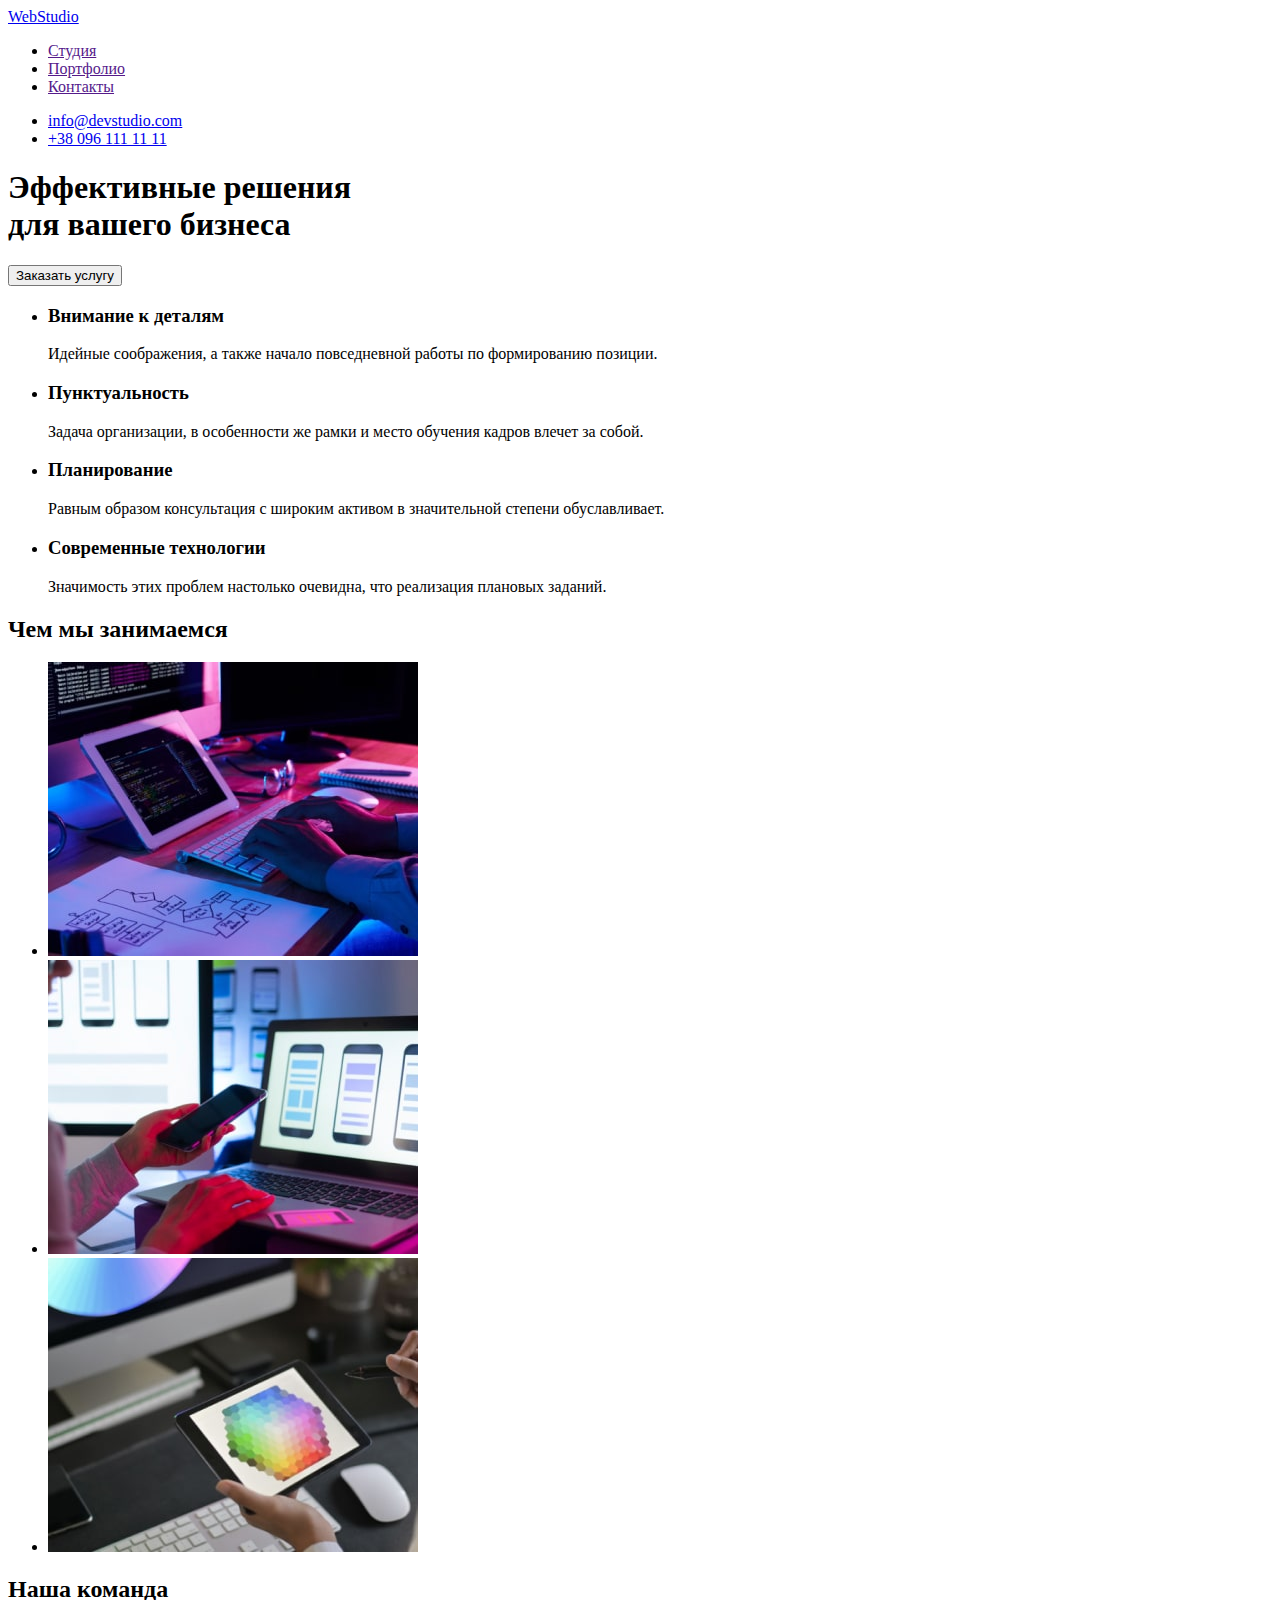
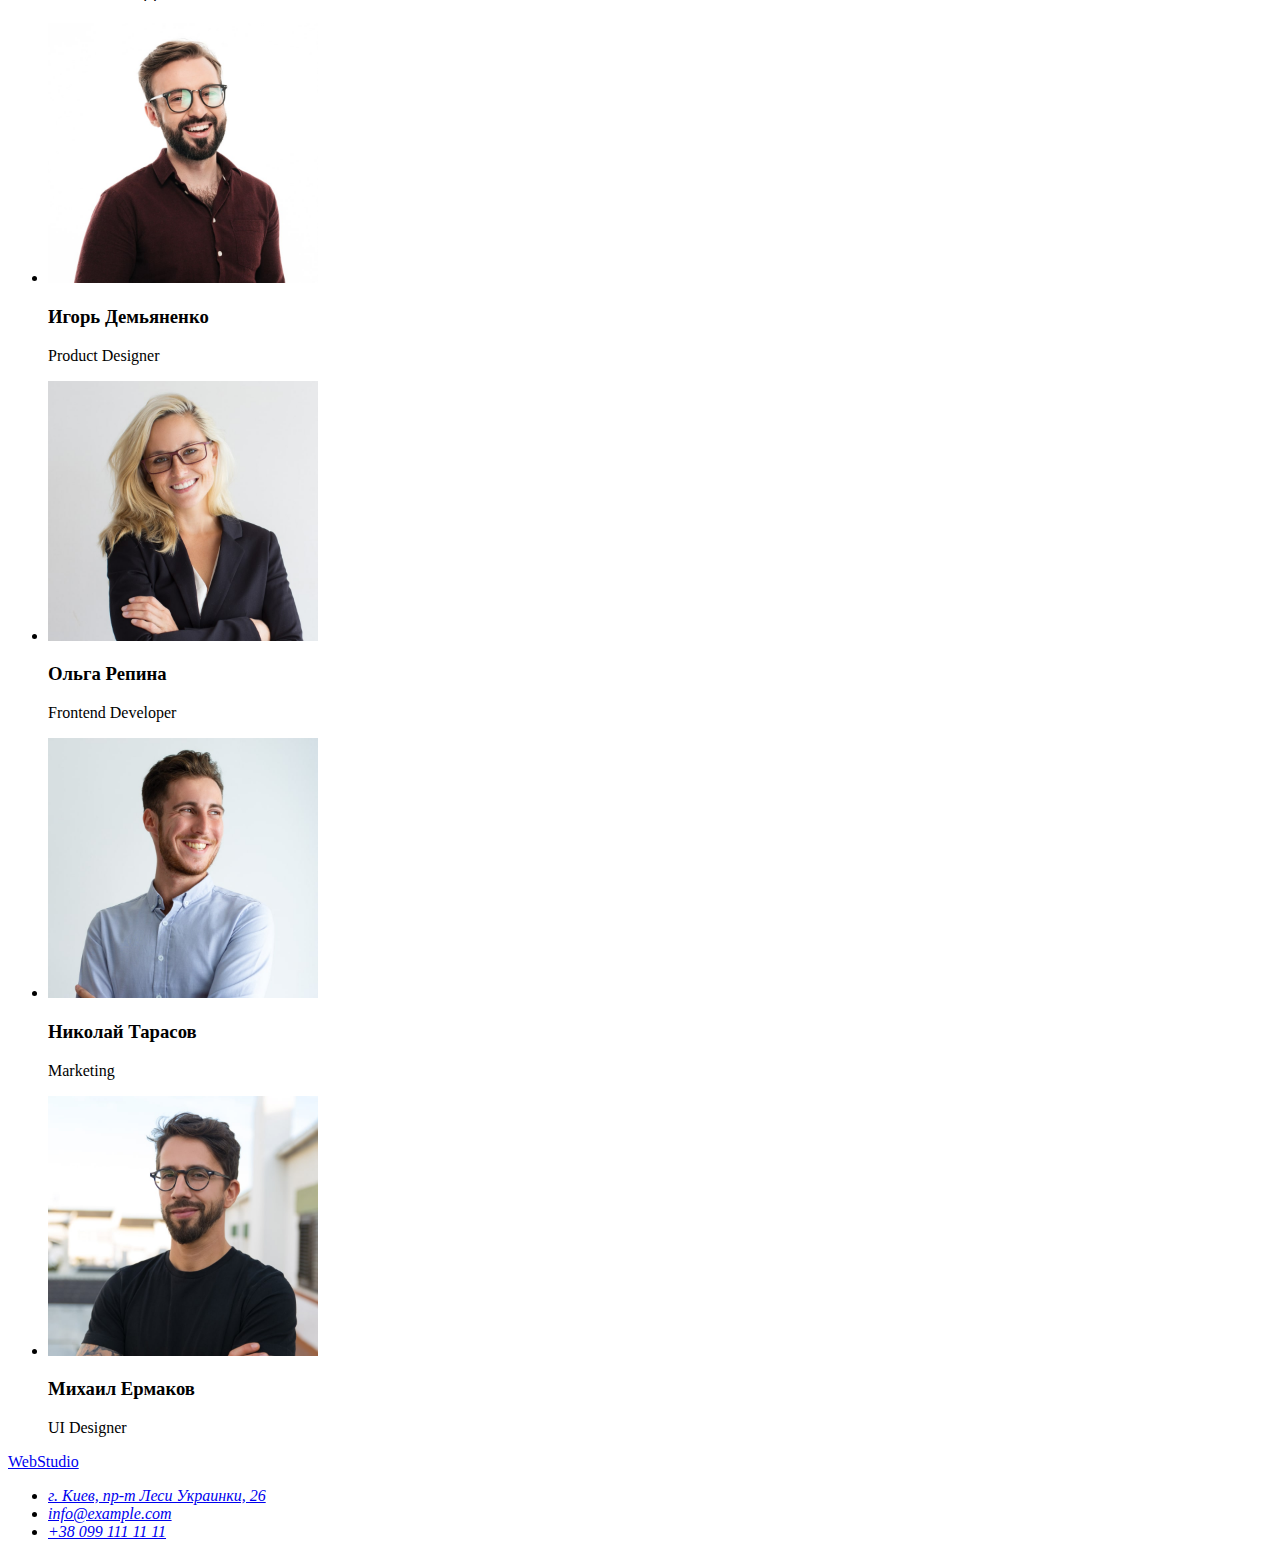
==== index.html @ 6fe38645 "Первый комит" ====
<!DOCTYPE html>
<html lang="ru">
<head>
  <meta charset="UTF-8">
  <meta http-equiv="X-UA-Compatible" content="IE=edge">
  <meta name="viewport" content="width=device-width, initial-scale=1.0">
  <title>Document</title>
</head>
<body>
  <header>
    <a href="./index.html">
      WebStudio
    </a>
    <nav>
      <ul>
        <li>
          <a href="">Студия</a>
        </li>
        <li>
          <a href="">Портфолио</a>
        </li>
        <li>
          <a href="">Контакты</a>
        </li>
      </ul>
    </nav>
    <ul>
      <li>
        <a href=mailto:info@devstudio.com>info@devstudio.com</a>
      </li>
      <li>
        <a href=tel:+380961111111>+38 096 111 11 11</a>
      </li>
    </ul>
  </header>
  <main>
    <div>
      <section>
        <h1>Эффективные решения <br/> для вашего бизнеса</h1>
        <button type="button">Заказать услугу</button>
        <!--<a href="">Заказать услугу</a>-->
      </section>
    </div>
    <section>
      <h2 hidden>Наши положительные стороны</h2>
      <ul>
        <li>
          <h3>Внимание к деталям</h3>
          <p>Идейные соображения, а также начало повседневной работы по формированию позиции.</p>
        </li>
        <li>
          <h3>Пунктуальность</h3>
          <p>Задача организации, в особенности же рамки и место обучения кадров влечет за собой.</p>
        </li>
        <li>
          <h3>Планирование</h3>
          <p>Равным образом консультация с широким активом в значительной степени обуславливает.</p>
        </li>
        <li>
          <h3>Современные технологии</h3>
          <p>Значимость этих проблем настолько очевидна, что реализация плановых заданий.</p>
        </li>
      </ul>
    </section>
    <section>
      <h2>Чем мы занимаемся</h2>
      <ul>
        <li>
          <img src="./images/img1.jpg" alt="Верстка сайта" width="370" height="294"/>
        </li>
        <li>
          <img src="./images/img2.jpg" alt="Верстка сайта" width="370" height="294">
        </li>
        <li>
          <img src="./images/img3.jpg" alt="Верстка сайта" width="370" height="294">
        </li>
      </ul>
    </section>
    <section>
      <h2>Наша команда</h2>
      <ul>
        <li>
          <img src="./images/people1.jpg" alt="Игорь Демьяненко" width="270" height="260"/>
          <h3>Игорь Демьяненко</h3>
          <p lang="en">Product Designer</p>
        </li>
        <li>
          <img src="./images/people2.jpg" alt="Ольга Репина" width="270" height="260" />
          <h3>Ольга Репина</h3>
          <p lang="en">Frontend Developer</p>
        </li>
        <li>
          <img src="./images/people3.jpg" alt="Николай Тарасов" width="270" height="260" />
          <h3>Николай Тарасов</h3>
          <p lang="en">Marketing</p>
        </li>
        <li>
          <img src="./images/people4.jpg" alt="Михаил Ермаков" width="270" height="260" />
          <h3>Михаил Ермаков</h3>
          <p lang="en">UI Designer</p>
        </li>
      </ul>
    </section>
  </main>
  <footer>
    <a href="./index.html">
      WebStudio
    </a>
    <address>
      <ul>
        <li>
          <a href="https://goo.gl/maps/EGyQa7BWqBpzLYk4A" target="_blank" rel="noopener nofollow noreferrer">г. Киев, пр-т Леси Украинки, 26</a>
        </li>
        <li>
          <a href=mailto:info@example.com>info@example.com</a>
        </li>
        <li>
          <a href=tel:+380991111111>+38 099 111 11 11</a>
        </li>
      </ul>
    </address>
  </footer>
</body>
</html>
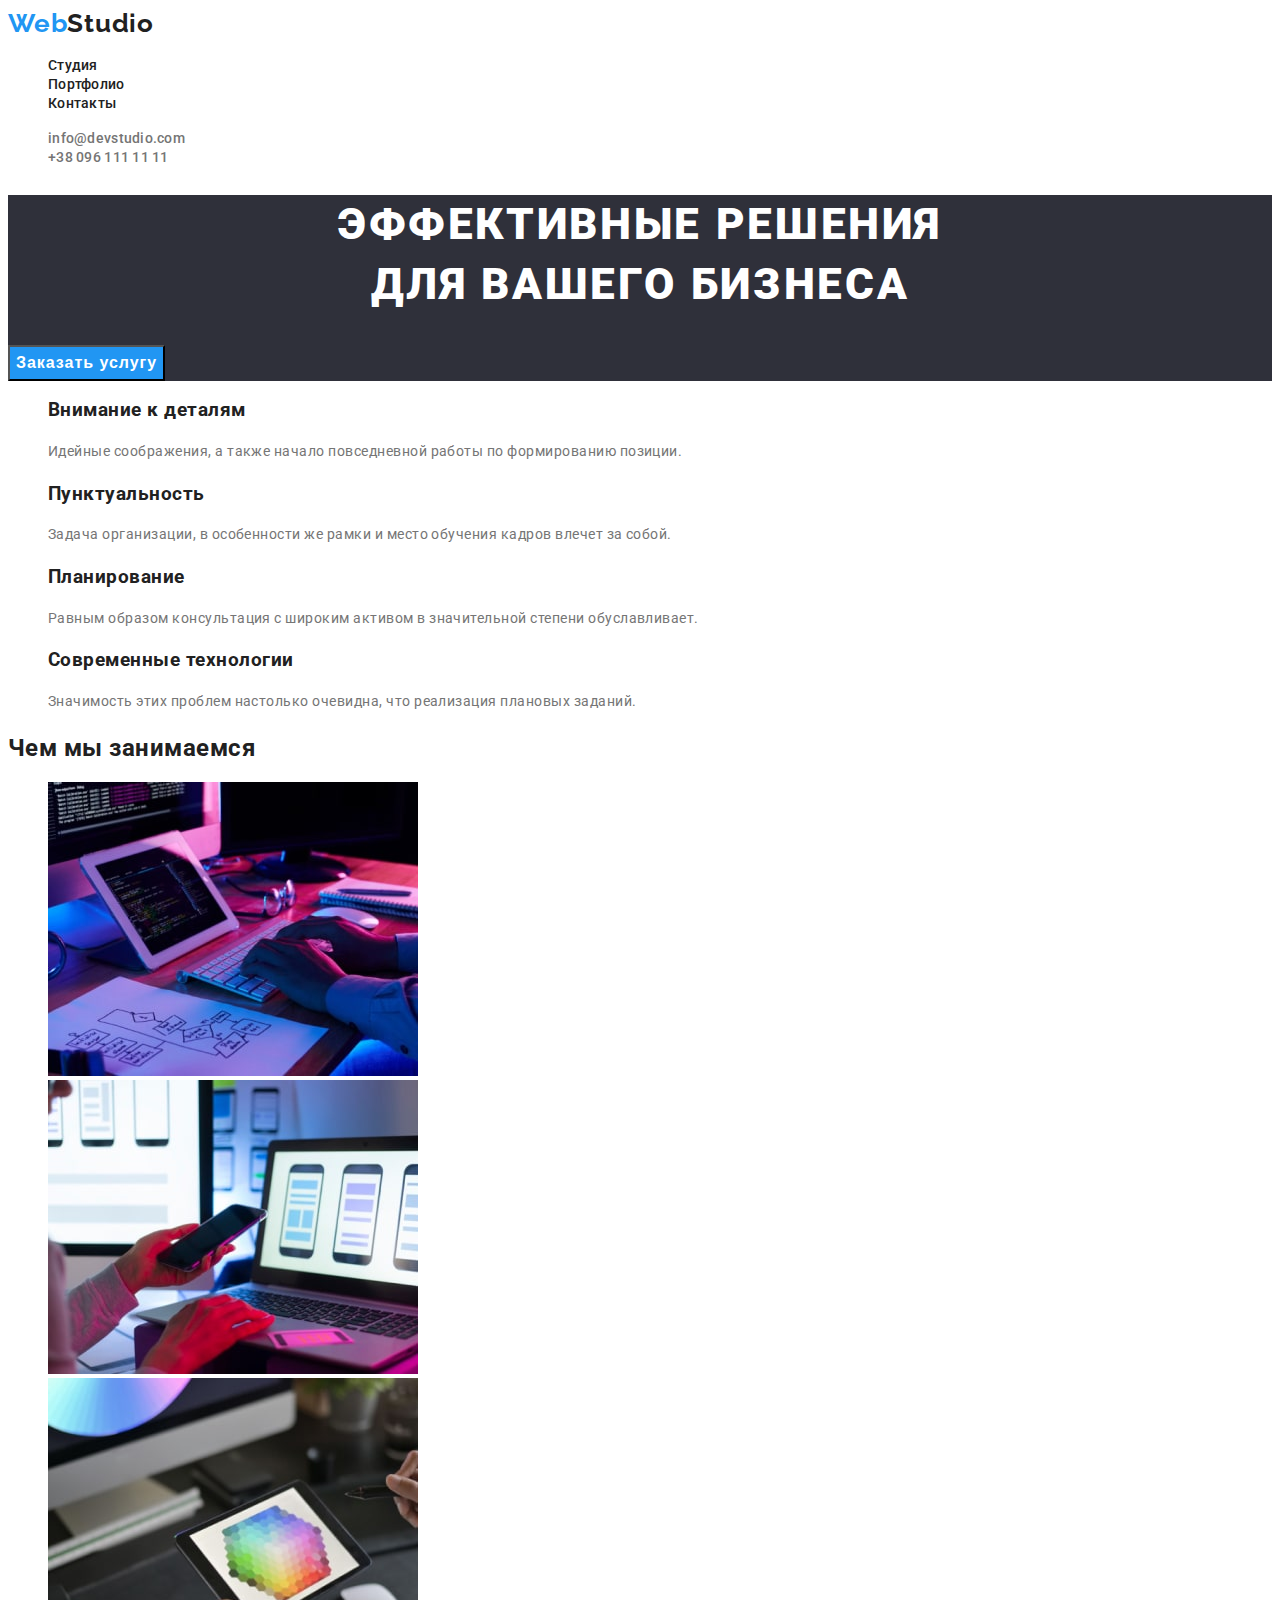
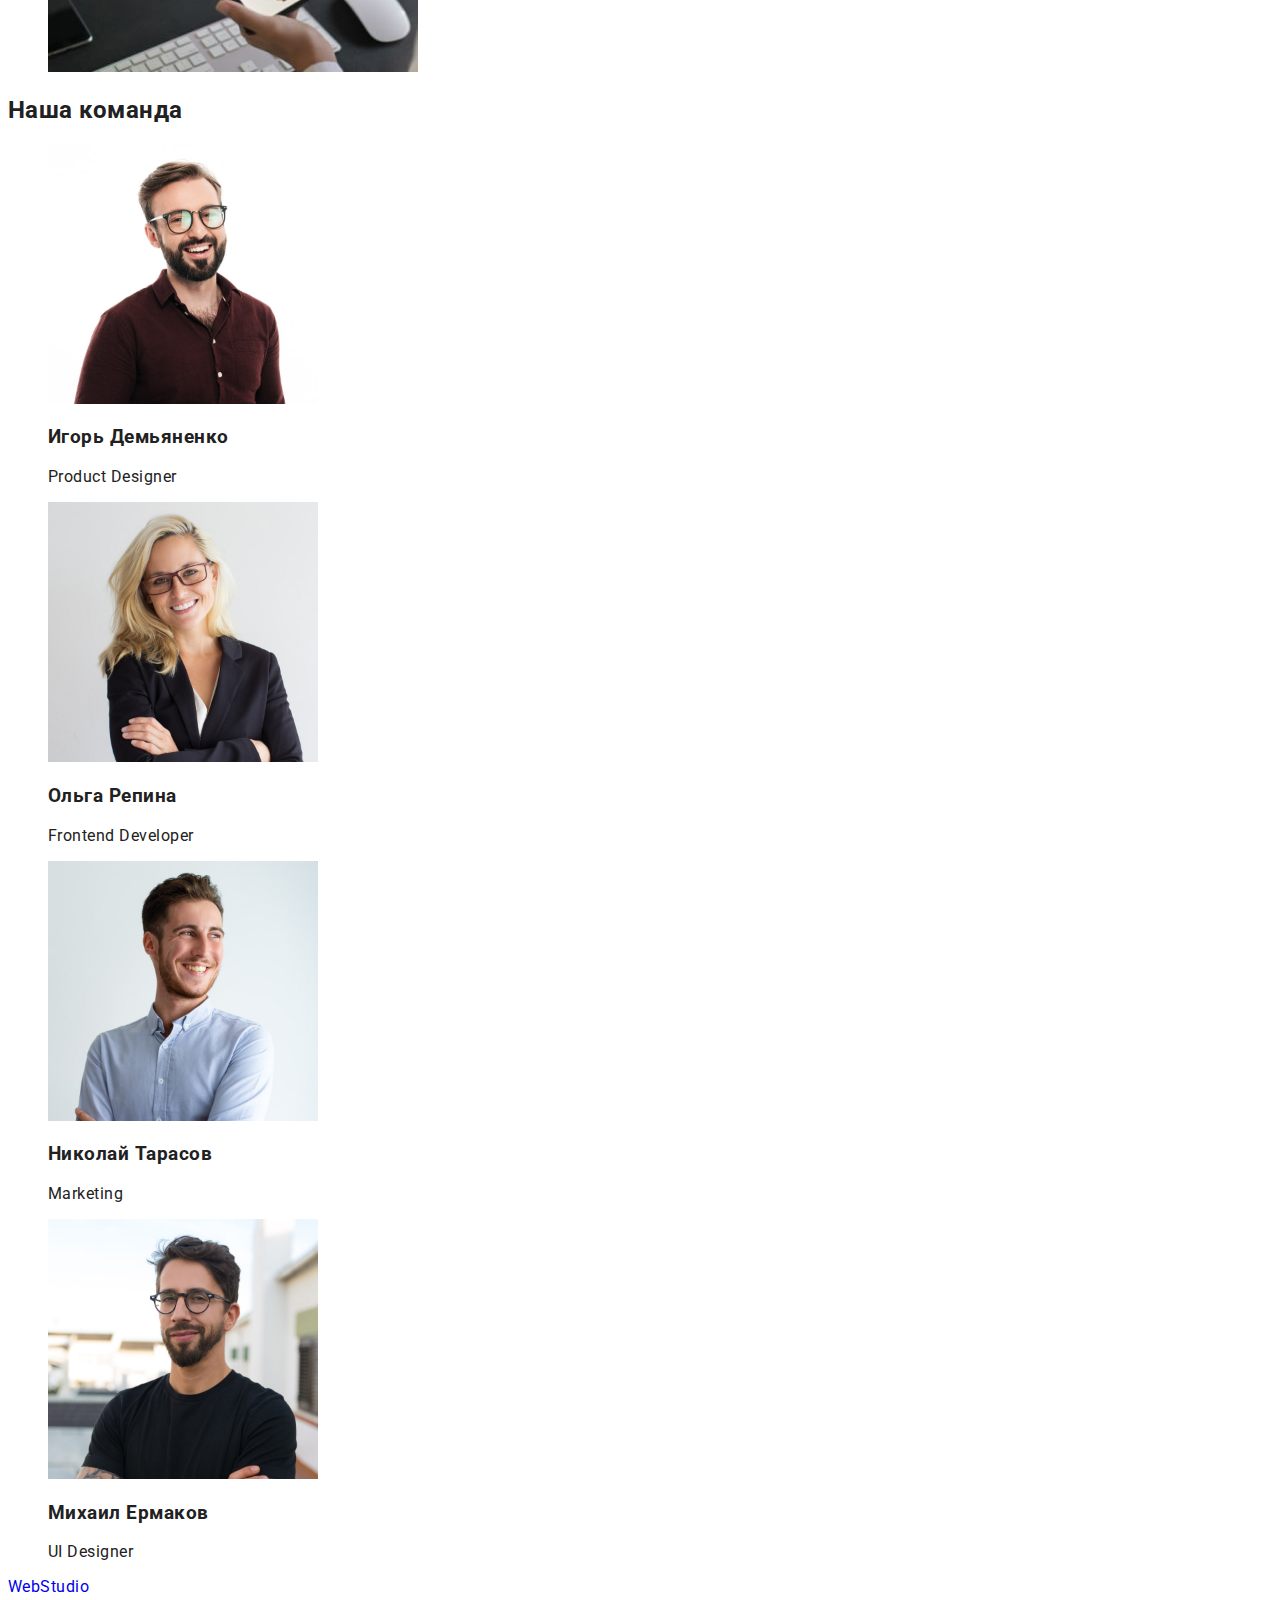
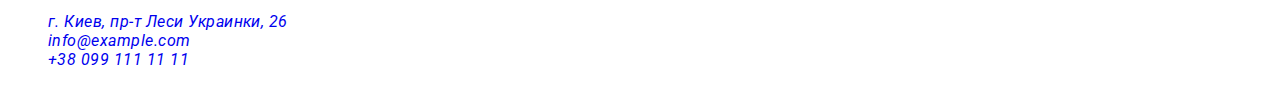
==== commit 2bfb2426: "Изменения" ====
--- a/index.html
+++ b/index.html
@@ -1,70 +1,77 @@
 <!DOCTYPE html>
 <html lang="ru">
+
 <head>
   <meta charset="UTF-8">
   <meta http-equiv="X-UA-Compatible" content="IE=edge">
   <meta name="viewport" content="width=device-width, initial-scale=1.0">
+  <link rel="preconnect" href="https://fonts.googleapis.com">
+  <link rel="preconnect" href="https://fonts.gstatic.com" crossorigin>
+  <link href="https://fonts.googleapis.com/css2?family=Raleway:wght@700&family=Roboto:wght@400;500;700;900&display=swap"
+    rel="stylesheet">
   <title>Document</title>
+  <link rel="stylesheet" href="./css/styles.css">
 </head>
+
 <body>
   <header>
-    <a href="./index.html">
-      WebStudio
+    <a href="./index.html" class="logo link">
+      <span>Web</span>Studio
     </a>
-    <nav>
-      <ul>
+    <nav class="header-nav">
+      <ul class="list">
         <li>
-          <a href="">Студия</a>
+          <a href="./index.html" class="link header-link">Студия</a>
         </li>
         <li>
-          <a href="">Портфолио</a>
+          <a href="./portfolio.html" class="link header-link">Портфолио</a>
         </li>
         <li>
-          <a href="">Контакты</a>
+          <a href="" class="link header-link">Контакты</a>
         </li>
       </ul>
     </nav>
-    <ul>
+    <ul class="list">
       <li>
-        <a href=mailto:info@devstudio.com>info@devstudio.com</a>
+        <a href=mailto:info@devstudio.com class="link header-contact">info@devstudio.com</a>
       </li>
       <li>
-        <a href=tel:+380961111111>+38 096 111 11 11</a>
+        <a href=tel:+380961111111 class="link header-contact">+38 096 111 11 11</a>
       </li>
     </ul>
   </header>
   <main>
-    <div>
+    <div class="hero">
       <section>
-        <h1>Эффективные решения <br/> для вашего бизнеса</h1>
-        <button type="button">Заказать услугу</button>
+        <h1 class="hero-title">Эффективные решения <br/> для вашего бизнеса</h1>
+        <button type="button" class="hero-btn">Заказать услугу</button>
         <!--<a href="">Заказать услугу</a>-->
       </section>
     </div>
     <section>
-      <h2 hidden>Наши положительные стороны</h2>
-      <ul>
+      <h2 class="visually-hidden">Наши положительные стороны</h2>
+      <ul class="list">
         <li>
-          <h3>Внимание к деталям</h3>
-          <p>Идейные соображения, а также начало повседневной работы по формированию позиции.</p>
+          <h3 class="sides-titel">Внимание к деталям</h3>
+          <p class="sides-item">Идейные соображения, а также начало повседневной работы по формированию позиции.</p>
         </li>
         <li>
-          <h3>Пунктуальность</h3>
-          <p>Задача организации, в особенности же рамки и место обучения кадров влечет за собой.</p>
+          <h3 class="sides-titel">Пунктуальность</h3>
+          <p class="sides-item">Задача организации, в особенности же рамки и место обучения кадров влечет за собой.</p>
         </li>
         <li>
-          <h3>Планирование</h3>
-          <p>Равным образом консультация с широким активом в значительной степени обуславливает.</p>
+          <h3 class="sides-titel">Планирование</h3>
+          <p class="sides-item">Равным образом консультация с широким активом в значительной степени обуславливает.</p>
         </li>
         <li>
-          <h3>Современные технологии</h3>
-          <p>Значимость этих проблем настолько очевидна, что реализация плановых заданий.</p>
+          <h3 class="sides-titel">Современные технологии</h3>
+          <p class="sides-item">Значимость этих проблем настолько очевидна, что реализация плановых заданий.</p>
         </li>
       </ul>
     </section>
     <section>
       <h2>Чем мы занимаемся</h2>
-      <ul>
+      <ul class="list">
         <li>
           <img src="./images/img1.jpg" alt="Верстка сайта" width="370" height="294"/>
         </li>
@@ -78,7 +85,7 @@
     </section>
     <section>
       <h2>Наша команда</h2>
-      <ul>
+      <ul class="list">
         <li>
           <img src="./images/people1.jpg" alt="Игорь Демьяненко" width="270" height="260"/>
           <h3>Игорь Демьяненко</h3>
@@ -103,19 +110,19 @@
     </section>
   </main>
   <footer>
-    <a href="./index.html">
-      WebStudio
+    <a href="./index.html" class="link">
+      <span>Web</span>Studio
     </a>
     <address>
-      <ul>
+      <ul class="list">
         <li>
-          <a href="https://goo.gl/maps/EGyQa7BWqBpzLYk4A" target="_blank" rel="noopener nofollow noreferrer">г. Киев, пр-т Леси Украинки, 26</a>
+          <a href="https://goo.gl/maps/EGyQa7BWqBpzLYk4A" target="_blank" rel="noopener nofollow noreferrer" class="link">г. Киев, пр-т Леси Украинки, 26</a>
         </li>
         <li>
-          <a href=mailto:info@example.com>info@example.com</a>
+          <a href=mailto:info@example.com class="link">info@example.com</a>
         </li>
         <li>
-          <a href=tel:+380991111111>+38 099 111 11 11</a>
+          <a href=tel:+380991111111 class="link">+38 099 111 11 11</a>
         </li>
       </ul>
     </address>
--- a/css/styles.css
+++ b/css/styles.css
@@ -0,0 +1,115 @@
+:root {
+  --accent-color: #2196F3;
+  --hero-text-color: #FFFFFF;
+  --main-text-color: #212121;
+  --second-text-color: #757575;
+  --btn-text-color: #FFFFFF;
+  --btn-color: #F5F4FA;
+}
+
+body {
+  font-family: "Roboto", sans-serif;
+  color: var(--main-text-color);
+  letter-spacing: 0.03em;
+}
+
+.list {
+  list-style: none;
+}
+
+.link {
+  text-decoration: none;
+}
+
+.visually-hidden {
+  position: absolute;
+  white-space: nowrap;
+  width: 1px;
+  height: 1px;
+  overflow: hidden;
+  border: 0;
+  padding: 0;
+  clip: rect(0 0 0 0);
+  clip-path: inset(50%);
+  margin: -1px;
+}
+/*----------------Header-------------------*/
+.logo {
+  font-family: 'Raleway';
+  font-style: normal;
+  font-weight: 700;
+  font-size: 26px;
+  line-height: 1.19;
+  letter-spacing: 0.03em;
+  color: var(--main-text-color);
+}
+.logo span {
+  color: var(--accent-color);
+}
+
+.header-link {
+  font-weight: 500;
+  font-size: 14px;
+  line-height: 1.14;
+  letter-spacing: 0.02em;
+  color: var(--main-text-color);
+}
+
+.header-contact {
+  font-weight: 500;
+  font-size: 14px;
+  line-height: 1.14;
+  letter-spacing: 0.02em;
+  color: var(--second-text-color);
+}
+
+.header-link:hover,
+.header-link:focus,
+.header-contact:hover,
+.header-contact:focus {
+  color: var(--accent-color);
+}
+/*-----------------Hero--------------------*/
+.hero-title {
+  font-weight: 900;
+  font-size: 44px;
+  line-height: 1.36;
+  text-align: center;
+  letter-spacing: 0.06em;
+  text-transform: uppercase;
+  color: var(--hero-text-color);
+  }
+
+.hero-btn {
+  font-weight: 700;
+  font-size: 16px;
+  line-height: 1.88;
+  letter-spacing: 0.06em;
+  color: var(--btn-text-color);
+  background-color: var(--accent-color);
+}
+
+.hero-btn:hover,
+.hero-btn:focus {
+  color: var(--main-text-color);
+  background-color: var(--btn-color);
+}
+.hero {
+  background-color: #2F303A;
+}
+
+/*-------------Sides-----------------------*/
+
+.sides-title {
+  font-weight: 700;
+  font-size: 14px;
+  line-height: 1.14;
+  text-transform: uppercase;
+  color: var(--main-text-color);
+}
+.sides-item {
+  font-weight: 400;
+  font-size: 14px;
+  line-height: 1.71;
+  color: var(--second-text-color);
+}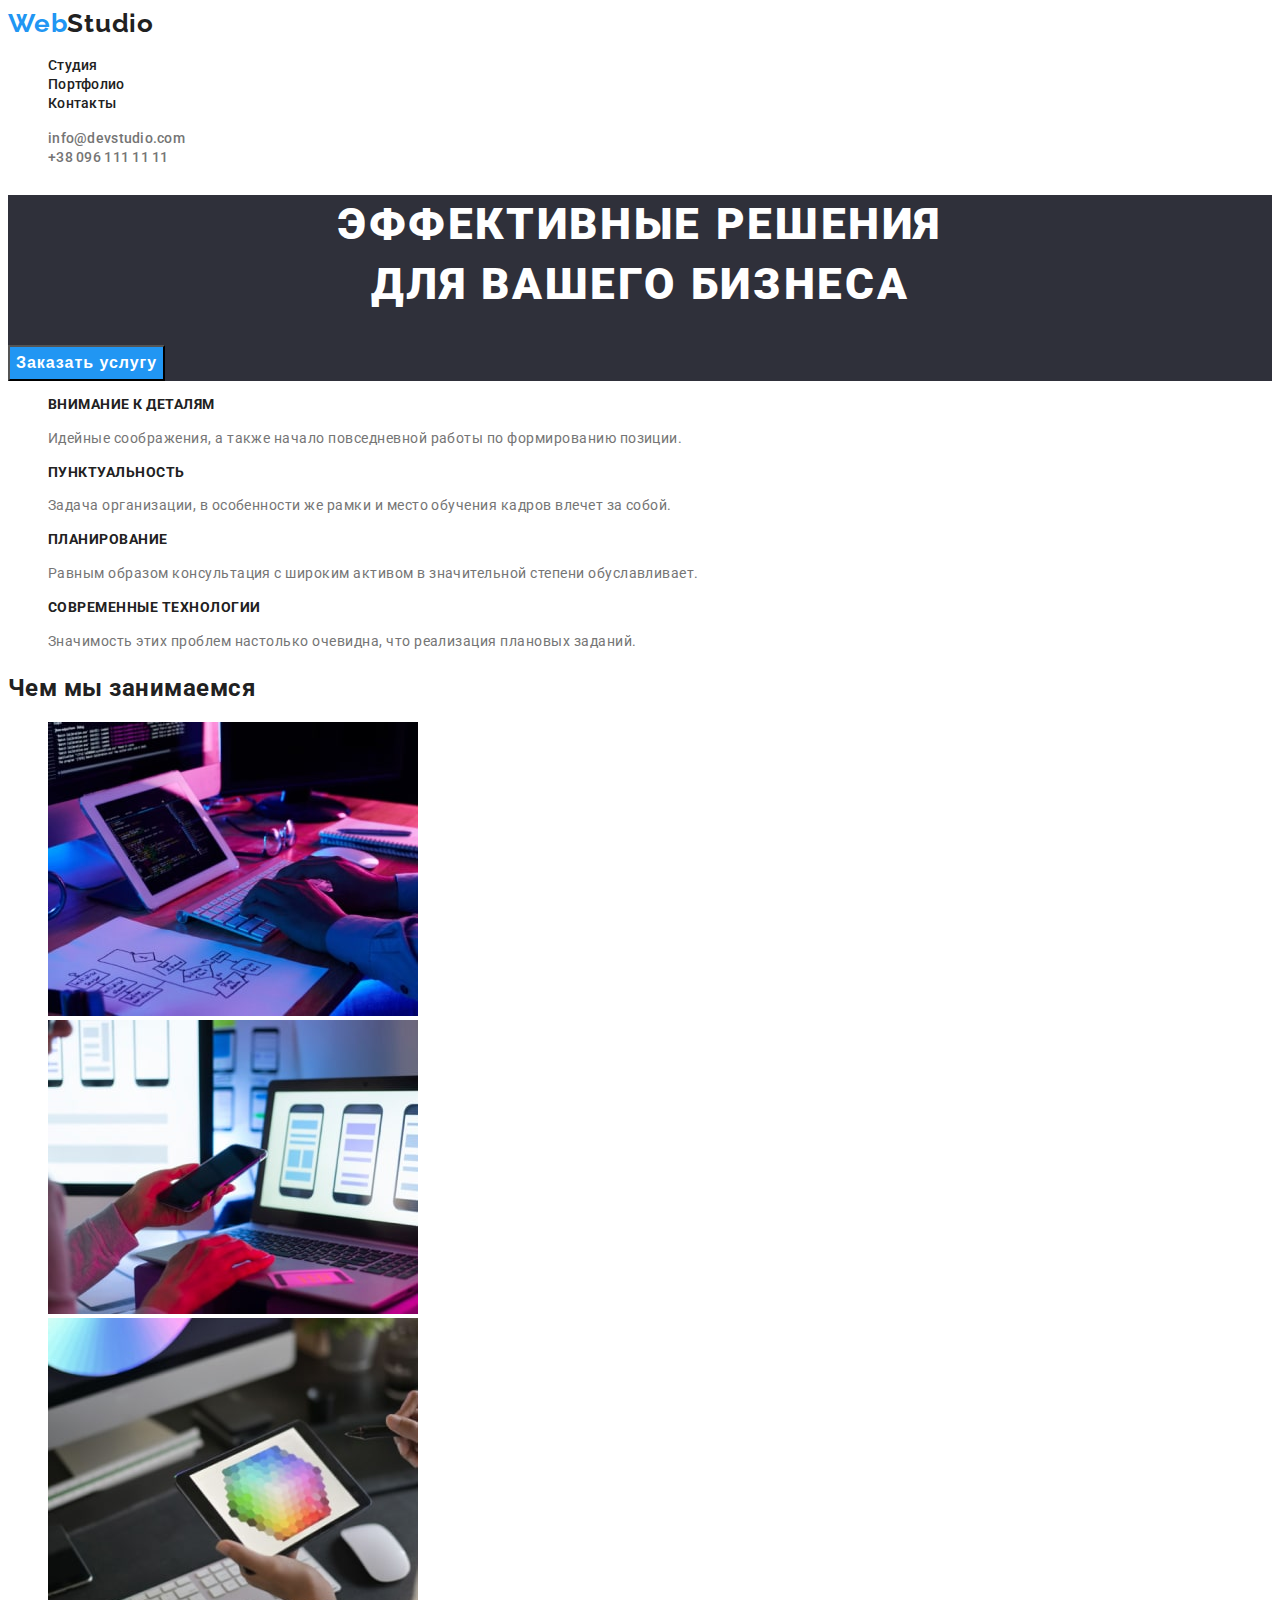
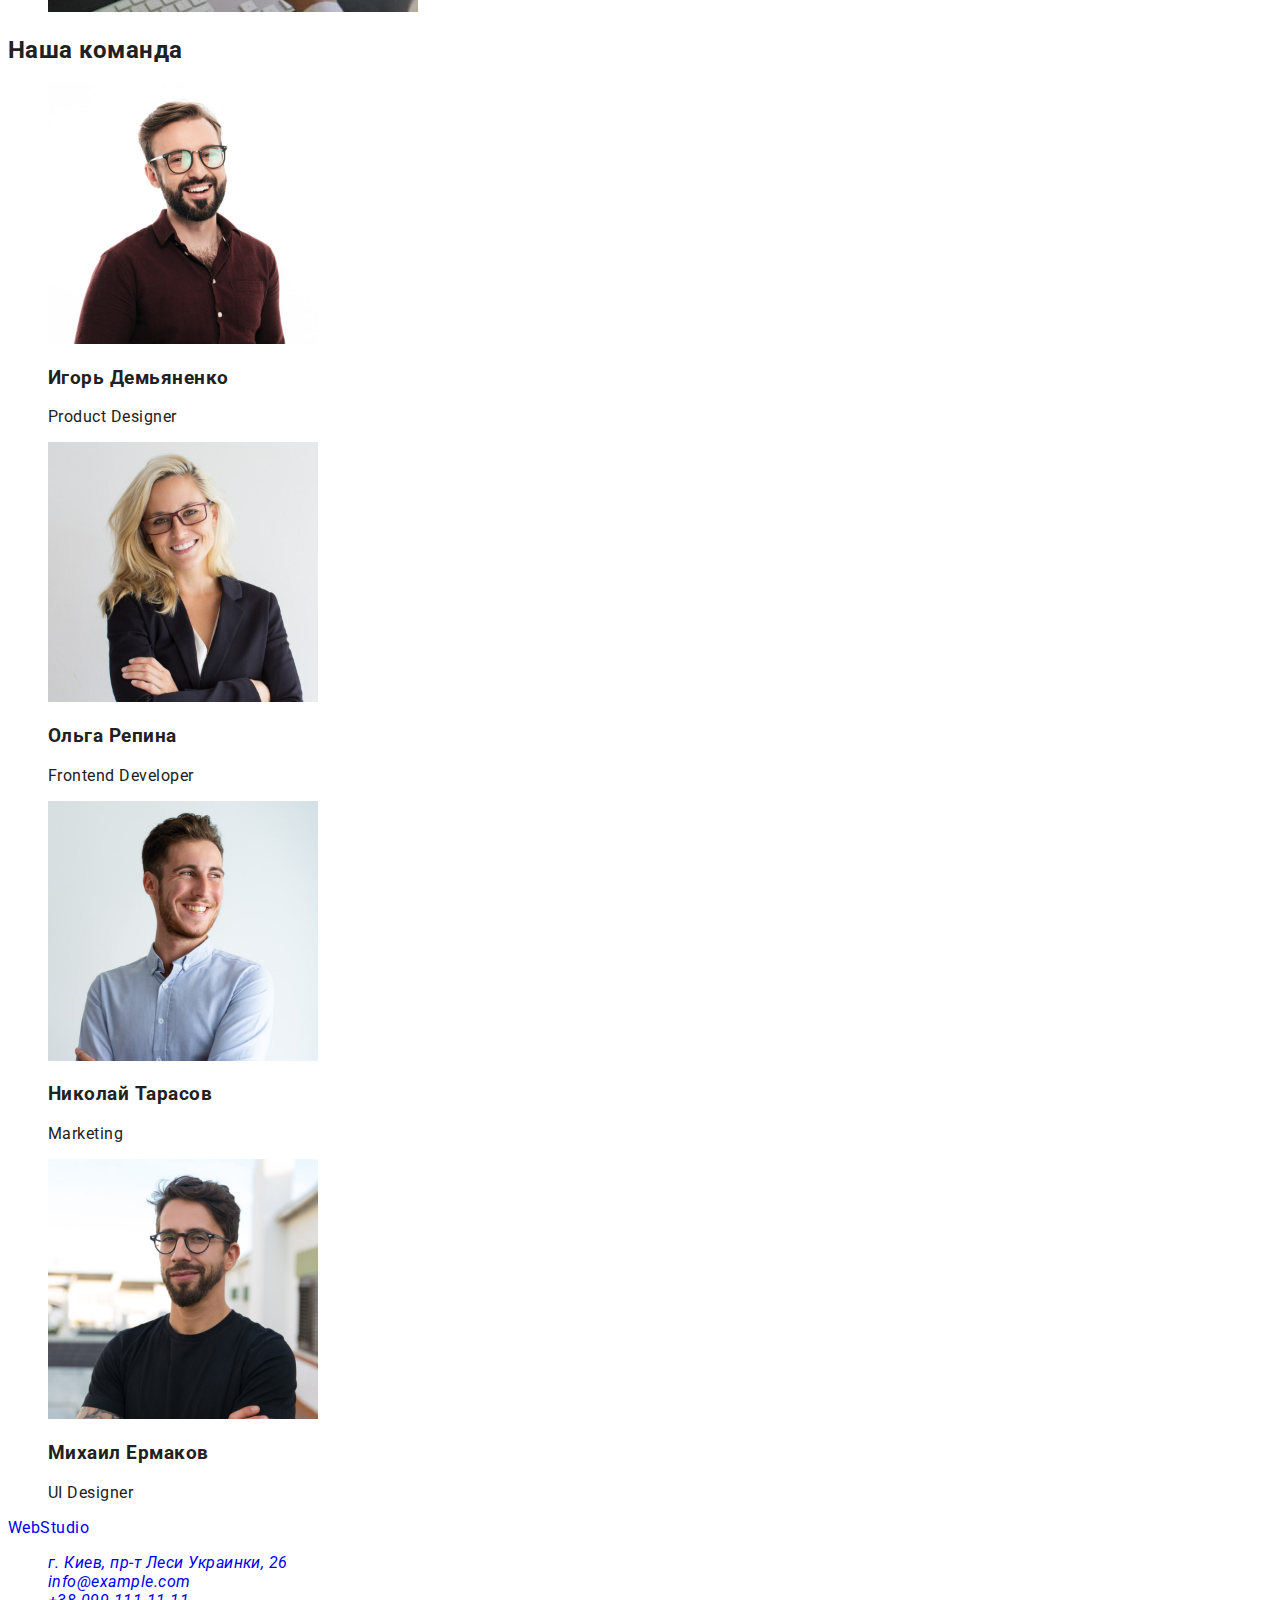
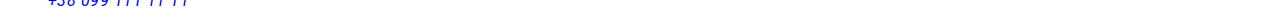
==== commit e51a2abd: "Изменения" ====
--- a/index.html
+++ b/index.html
@@ -1,131 +1,188 @@
 <!DOCTYPE html>
 <html lang="ru">
+  <head>
+    <meta charset="UTF-8" />
+    <meta http-equiv="X-UA-Compatible" content="IE=edge" />
+    <meta name="viewport" content="width=device-width, initial-scale=1.0" />
+    <link rel="preconnect" href="https://fonts.googleapis.com" />
+    <link rel="preconnect" href="https://fonts.gstatic.com" crossorigin />
+    <link
+      href="https://fonts.googleapis.com/css2?family=Raleway:wght@700&family=Roboto:wght@400;500;700;900&display=swap"
+      rel="stylesheet"
+    />
+    <title>Document</title>
+    <link rel="stylesheet" href="./css/styles.css" />
+  </head>
 
-<head>
-  <meta charset="UTF-8">
-  <meta http-equiv="X-UA-Compatible" content="IE=edge">
-  <meta name="viewport" content="width=device-width, initial-scale=1.0">
-  <link rel="preconnect" href="https://fonts.googleapis.com">
-  <link rel="preconnect" href="https://fonts.gstatic.com" crossorigin>
-  <link href="https://fonts.googleapis.com/css2?family=Raleway:wght@700&family=Roboto:wght@400;500;700;900&display=swap"
-    rel="stylesheet">
-  <title>Document</title>
-  <link rel="stylesheet" href="./css/styles.css">
-</head>
-
-<body>
-  <header>
-    <a href="./index.html" class="logo link">
-      <span>Web</span>Studio
-    </a>
-    <nav class="header-nav">
+  <body>
+    <header>
+      <a href="./index.html" class="logo link"> <span>Web</span>Studio </a>
+      <nav class="header-nav">
+        <ul class="list">
+          <li>
+            <a href="./index.html" class="link header-link">Студия</a>
+          </li>
+          <li>
+            <a href="./portfolio.html" class="link header-link">Портфолио</a>
+          </li>
+          <li>
+            <a href="" class="link header-link">Контакты</a>
+          </li>
+        </ul>
+      </nav>
       <ul class="list">
         <li>
-          <a href="./index.html" class="link header-link">Студия</a>
+          <a href="mailto:info@devstudio.com" class="link header-contact"
+            >info@devstudio.com</a
+          >
         </li>
         <li>
-          <a href="./portfolio.html" class="link header-link">Портфолио</a>
-        </li>
-        <li>
-          <a href="" class="link header-link">Контакты</a>
+          <a href="tel:+380961111111" class="link header-contact"
+            >+38 096 111 11 11</a
+          >
         </li>
       </ul>
-    </nav>
-    <ul class="list">
-      <li>
-        <a href=mailto:info@devstudio.com class="link header-contact">info@devstudio.com</a>
-      </li>
-      <li>
-        <a href=tel:+380961111111 class="link header-contact">+38 096 111 11 11</a>
-      </li>
-    </ul>
-  </header>
-  <main>
-    <div class="hero">
+    </header>
+    <main>
+      <div class="hero">
+        <section>
+          <h1 class="hero-title">
+            Эффективные решения <br />
+            для вашего бизнеса
+          </h1>
+          <button type="button" class="hero-btn">Заказать услугу</button>
+          <!--<a href="">Заказать услугу</a>-->
+        </section>
+      </div>
       <section>
-        <h1 class="hero-title">Эффективные решения <br/> для вашего бизнеса</h1>
-        <button type="button" class="hero-btn">Заказать услугу</button>
-        <!--<a href="">Заказать услугу</a>-->
+        <h2 class="visually-hidden">Наши положительные стороны</h2>
+        <ul class="list">
+          <li>
+            <h3 class="sides-titel">Внимание к деталям</h3>
+            <p class="sides-item">
+              Идейные соображения, а также начало повседневной работы по
+              формированию позиции.
+            </p>
+          </li>
+          <li>
+            <h3 class="sides-titel">Пунктуальность</h3>
+            <p class="sides-item">
+              Задача организации, в особенности же рамки и место обучения кадров
+              влечет за собой.
+            </p>
+          </li>
+          <li>
+            <h3 class="sides-titel">Планирование</h3>
+            <p class="sides-item">
+              Равным образом консультация с широким активом в значительной
+              степени обуславливает.
+            </p>
+          </li>
+          <li>
+            <h3 class="sides-titel">Современные технологии</h3>
+            <p class="sides-item">
+              Значимость этих проблем настолько очевидна, что реализация
+              плановых заданий.
+            </p>
+          </li>
+        </ul>
       </section>
-    </div>
-    <section>
-      <h2 class="visually-hidden">Наши положительные стороны</h2>
-      <ul class="list">
-        <li>
-          <h3 class="sides-titel">Внимание к деталям</h3>
-          <p class="sides-item">Идейные соображения, а также начало повседневной работы по формированию позиции.</p>
-        </li>
-        <li>
-          <h3 class="sides-titel">Пунктуальность</h3>
-          <p class="sides-item">Задача организации, в особенности же рамки и место обучения кадров влечет за собой.</p>
-        </li>
-        <li>
-          <h3 class="sides-titel">Планирование</h3>
-          <p class="sides-item">Равным образом консультация с широким активом в значительной степени обуславливает.</p>
-        </li>
-        <li>
-          <h3 class="sides-titel">Современные технологии</h3>
-          <p class="sides-item">Значимость этих проблем настолько очевидна, что реализация плановых заданий.</p>
-        </li>
-      </ul>
-    </section>
-    <section>
-      <h2>Чем мы занимаемся</h2>
-      <ul class="list">
-        <li>
-          <img src="./images/img1.jpg" alt="Верстка сайта" width="370" height="294"/>
-        </li>
-        <li>
-          <img src="./images/img2.jpg" alt="Верстка сайта" width="370" height="294">
-        </li>
-        <li>
-          <img src="./images/img3.jpg" alt="Верстка сайта" width="370" height="294">
-        </li>
-      </ul>
-    </section>
-    <section>
-      <h2>Наша команда</h2>
-      <ul class="list">
-        <li>
-          <img src="./images/people1.jpg" alt="Игорь Демьяненко" width="270" height="260"/>
-          <h3>Игорь Демьяненко</h3>
-          <p lang="en">Product Designer</p>
-        </li>
-        <li>
-          <img src="./images/people2.jpg" alt="Ольга Репина" width="270" height="260" />
-          <h3>Ольга Репина</h3>
-          <p lang="en">Frontend Developer</p>
-        </li>
-        <li>
-          <img src="./images/people3.jpg" alt="Николай Тарасов" width="270" height="260" />
-          <h3>Николай Тарасов</h3>
-          <p lang="en">Marketing</p>
-        </li>
-        <li>
-          <img src="./images/people4.jpg" alt="Михаил Ермаков" width="270" height="260" />
-          <h3>Михаил Ермаков</h3>
-          <p lang="en">UI Designer</p>
-        </li>
-      </ul>
-    </section>
-  </main>
-  <footer>
-    <a href="./index.html" class="link">
-      <span>Web</span>Studio
-    </a>
-    <address>
-      <ul class="list">
-        <li>
-          <a href="https://goo.gl/maps/EGyQa7BWqBpzLYk4A" target="_blank" rel="noopener nofollow noreferrer" class="link">г. Киев, пр-т Леси Украинки, 26</a>
-        </li>
-        <li>
-          <a href=mailto:info@example.com class="link">info@example.com</a>
-        </li>
-        <li>
-          <a href=tel:+380991111111 class="link">+38 099 111 11 11</a>
-        </li>
-      </ul>
-    </address>
-  </footer>
-</body>
-</html>+      <section>
+        <h2 class="work-titel">Чем мы занимаемся</h2>
+        <ul class="list">
+          <li>
+            <img
+              src="./images/img1.jpg"
+              alt="Верстка сайта"
+              width="370"
+              height="294"
+            />
+          </li>
+          <li>
+            <img
+              src="./images/img2.jpg"
+              alt="Верстка сайта"
+              width="370"
+              height="294"
+            />
+          </li>
+          <li>
+            <img
+              src="./images/img3.jpg"
+              alt="Верстка сайта"
+              width="370"
+              height="294"
+            />
+          </li>
+        </ul>
+      </section>
+      <section>
+        <h2>Наша команда</h2>
+        <ul class="list">
+          <li>
+            <img
+              src="./images/people1.jpg"
+              alt="Игорь Демьяненко"
+              width="270"
+              height="260"
+            />
+            <h3>Игорь Демьяненко</h3>
+            <p lang="en">Product Designer</p>
+          </li>
+          <li>
+            <img
+              src="./images/people2.jpg"
+              alt="Ольга Репина"
+              width="270"
+              height="260"
+            />
+            <h3>Ольга Репина</h3>
+            <p lang="en">Frontend Developer</p>
+          </li>
+          <li>
+            <img
+              src="./images/people3.jpg"
+              alt="Николай Тарасов"
+              width="270"
+              height="260"
+            />
+            <h3>Николай Тарасов</h3>
+            <p lang="en">Marketing</p>
+          </li>
+          <li>
+            <img
+              src="./images/people4.jpg"
+              alt="Михаил Ермаков"
+              width="270"
+              height="260"
+            />
+            <h3>Михаил Ермаков</h3>
+            <p lang="en">UI Designer</p>
+          </li>
+        </ul>
+      </section>
+    </main>
+    <footer>
+      <a href="./index.html" class="link"> <span>Web</span>Studio </a>
+      <address>
+        <ul class="list">
+          <li>
+            <a
+              href="https://goo.gl/maps/EGyQa7BWqBpzLYk4A"
+              target="_blank"
+              rel="noopener nofollow noreferrer"
+              class="link"
+              >г. Киев, пр-т Леси Украинки, 26</a
+            >
+          </li>
+          <li>
+            <a href="mailto:info@example.com" class="link">info@example.com</a>
+          </li>
+          <li>
+            <a href="tel:+380991111111" class="link">+38 099 111 11 11</a>
+          </li>
+        </ul>
+      </address>
+    </footer>
+  </body>
+</html>
--- a/css/styles.css
+++ b/css/styles.css
@@ -99,17 +99,18 @@
 }
 
 /*-------------Sides-----------------------*/
-
-.sides-title {
+.sides-titel {
   font-weight: 700;
   font-size: 14px;
   line-height: 1.14;
   text-transform: uppercase;
-  color: var(--main-text-color);
 }
+
 .sides-item {
   font-weight: 400;
   font-size: 14px;
   line-height: 1.71;
   color: var(--second-text-color);
-}+}
+
+/*---------------Work---------------------*/
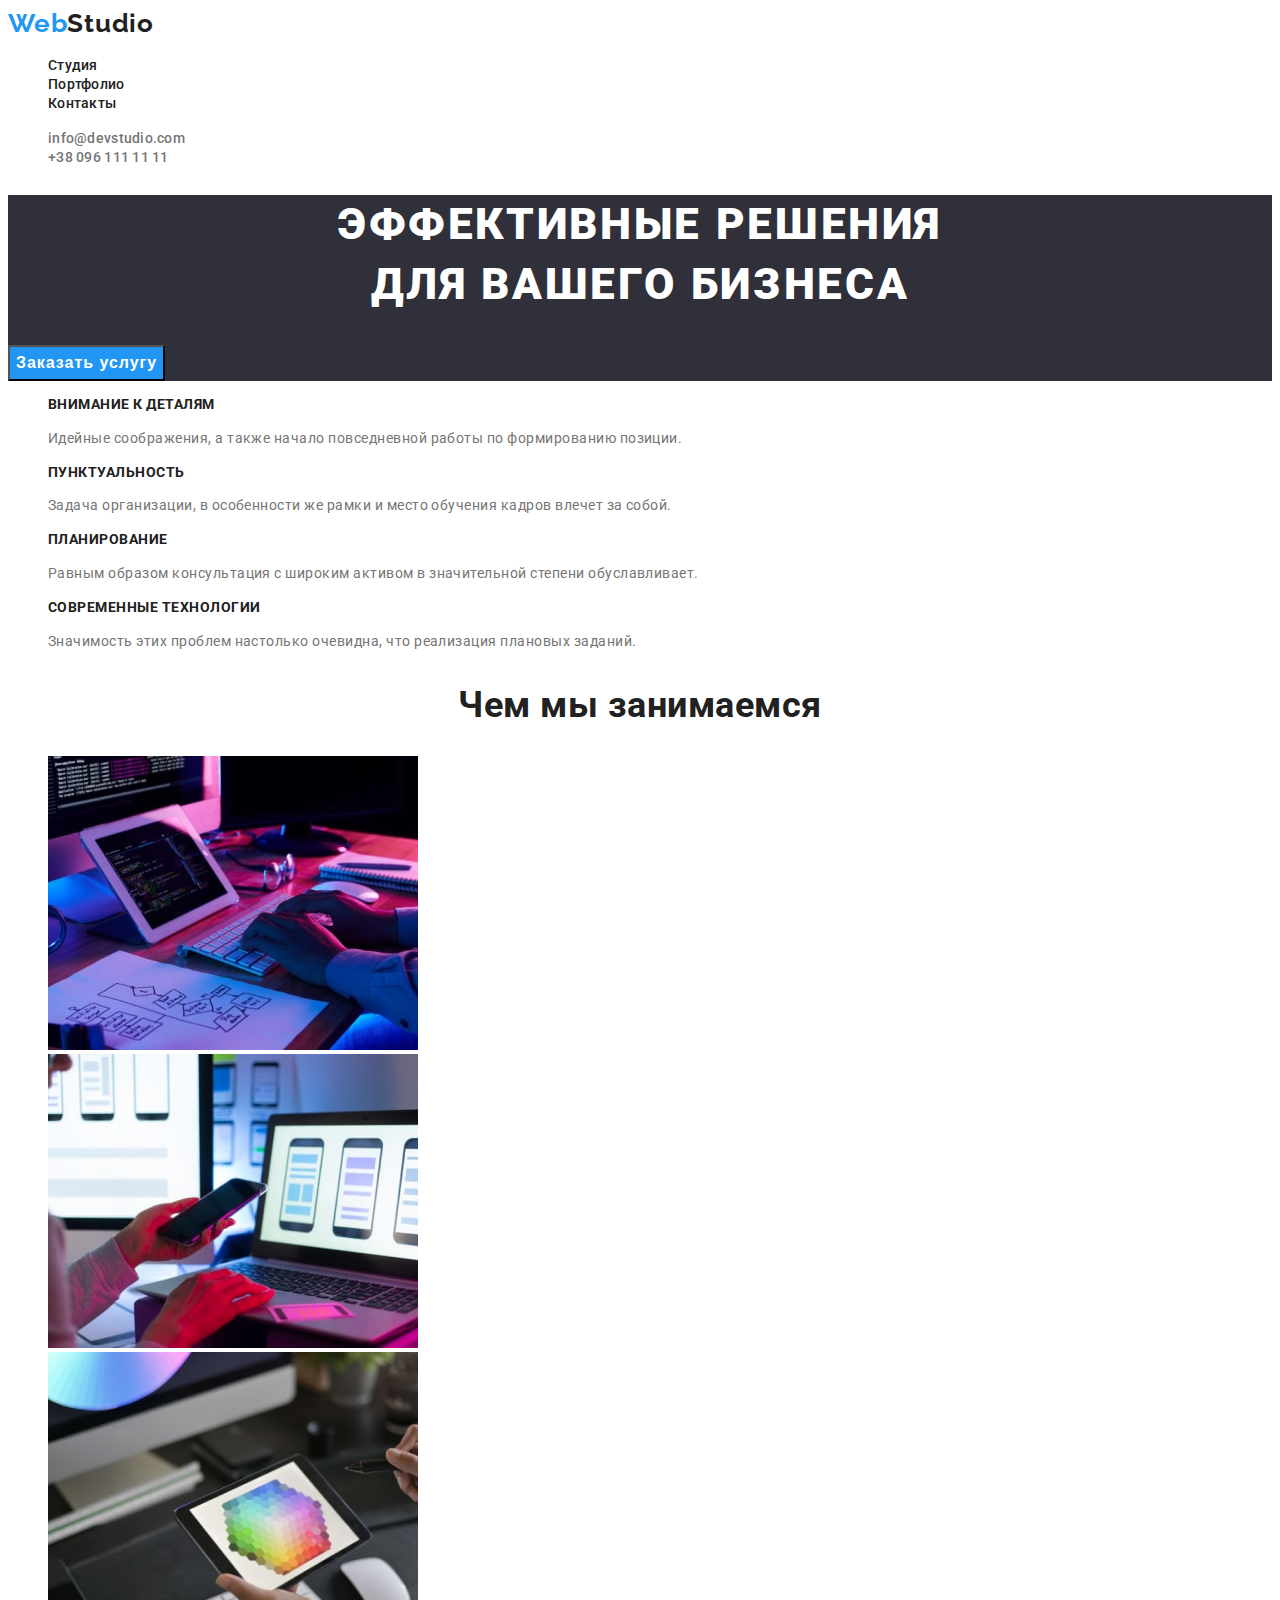
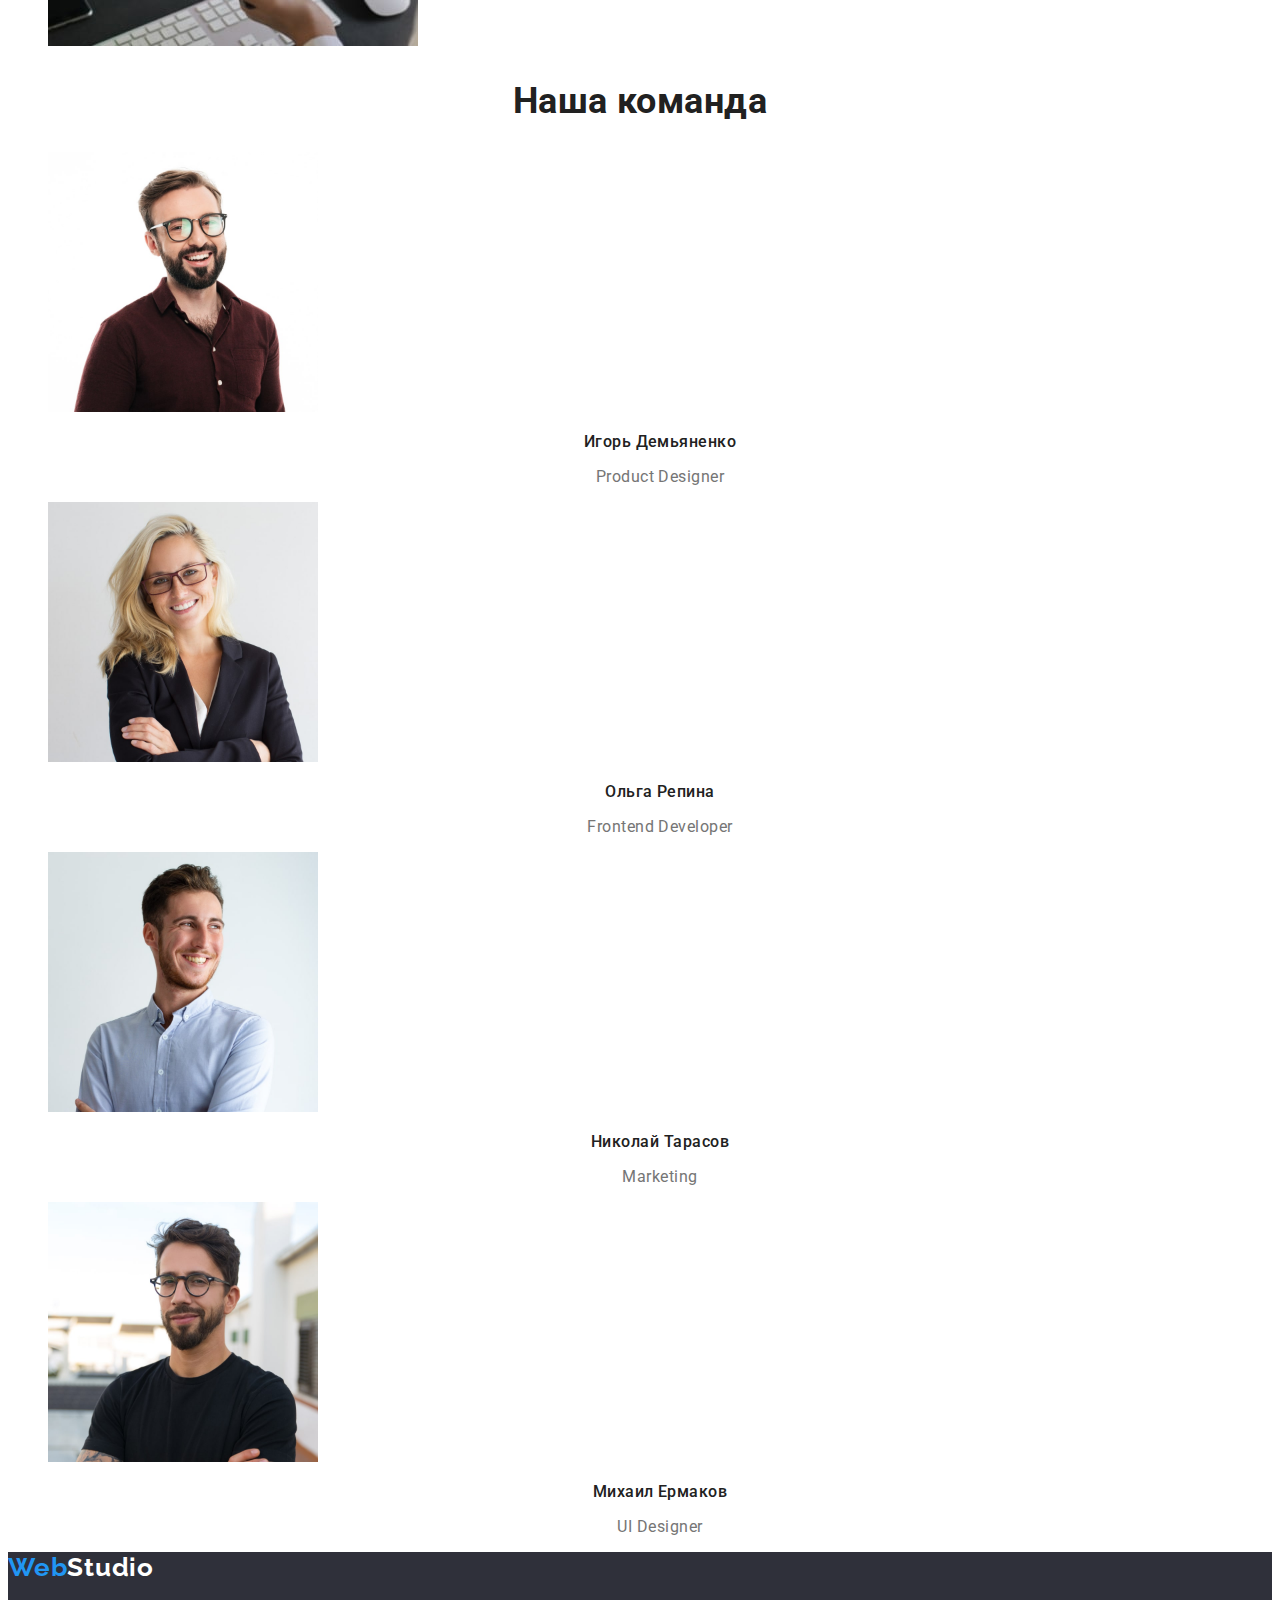
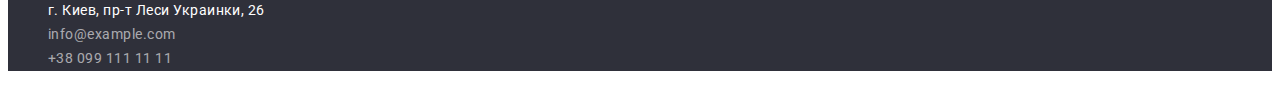
==== commit 3ea637f3: "Последнее изменение перед сдачей ДЗ" ====
--- a/index.html
+++ b/index.html
@@ -1,188 +1,150 @@
 <!DOCTYPE html>
 <html lang="ru">
-  <head>
-    <meta charset="UTF-8" />
-    <meta http-equiv="X-UA-Compatible" content="IE=edge" />
-    <meta name="viewport" content="width=device-width, initial-scale=1.0" />
-    <link rel="preconnect" href="https://fonts.googleapis.com" />
-    <link rel="preconnect" href="https://fonts.gstatic.com" crossorigin />
-    <link
-      href="https://fonts.googleapis.com/css2?family=Raleway:wght@700&family=Roboto:wght@400;500;700;900&display=swap"
-      rel="stylesheet"
-    />
-    <title>Document</title>
-    <link rel="stylesheet" href="./css/styles.css" />
-  </head>
 
-  <body>
-    <header>
-      <a href="./index.html" class="logo link"> <span>Web</span>Studio </a>
-      <nav class="header-nav">
-        <ul class="list">
-          <li>
-            <a href="./index.html" class="link header-link">Студия</a>
-          </li>
-          <li>
-            <a href="./portfolio.html" class="link header-link">Портфолио</a>
-          </li>
-          <li>
-            <a href="" class="link header-link">Контакты</a>
-          </li>
-        </ul>
-      </nav>
+<head>
+  <meta charset="UTF-8" />
+  <meta http-equiv="X-UA-Compatible" content="IE=edge" />
+  <meta name="viewport" content="width=device-width, initial-scale=1.0" />
+  <link rel="preconnect" href="https://fonts.googleapis.com" />
+  <link rel="preconnect" href="https://fonts.gstatic.com" crossorigin />
+  <link href="https://fonts.googleapis.com/css2?family=Raleway:wght@700&family=Roboto:wght@400;500;700;900&display=swap"
+    rel="stylesheet" />
+  <title>Document</title>
+  <link rel="stylesheet" href="./css/styles.css" />
+</head>
+
+<body>
+  <header>
+    <a href="./index.html" class="logo link">
+      <span>Web</span>Studio
+    </a>
+    <nav class="header-nav">
       <ul class="list">
         <li>
-          <a href="mailto:info@devstudio.com" class="link header-contact"
-            >info@devstudio.com</a
-          >
+          <a href="./index.html" class="link header-link">Студия</a>
         </li>
         <li>
-          <a href="tel:+380961111111" class="link header-contact"
-            >+38 096 111 11 11</a
-          >
+          <a href="./portfolio.html" class="link header-link">Портфолио</a>
+        </li>
+        <li>
+          <a href="" class="link header-link">Контакты</a>
         </li>
       </ul>
-    </header>
-    <main>
-      <div class="hero">
-        <section>
-          <h1 class="hero-title">
-            Эффективные решения <br />
-            для вашего бизнеса
-          </h1>
-          <button type="button" class="hero-btn">Заказать услугу</button>
-          <!--<a href="">Заказать услугу</a>-->
-        </section>
-      </div>
+    </nav>
+    <ul class="list">
+      <li>
+        <a href="mailto:info@devstudio.com" class="link header-contact">info@devstudio.com</a>
+      </li>
+      <li>
+        <a href="tel:+380961111111" class="link header-contact">+38 096 111 11 11</a>
+      </li>
+    </ul>
+  </header>
+  <main>
+    <div class="hero">
       <section>
-        <h2 class="visually-hidden">Наши положительные стороны</h2>
-        <ul class="list">
-          <li>
-            <h3 class="sides-titel">Внимание к деталям</h3>
-            <p class="sides-item">
-              Идейные соображения, а также начало повседневной работы по
-              формированию позиции.
-            </p>
-          </li>
-          <li>
-            <h3 class="sides-titel">Пунктуальность</h3>
-            <p class="sides-item">
-              Задача организации, в особенности же рамки и место обучения кадров
-              влечет за собой.
-            </p>
-          </li>
-          <li>
-            <h3 class="sides-titel">Планирование</h3>
-            <p class="sides-item">
-              Равным образом консультация с широким активом в значительной
-              степени обуславливает.
-            </p>
-          </li>
-          <li>
-            <h3 class="sides-titel">Современные технологии</h3>
-            <p class="sides-item">
-              Значимость этих проблем настолько очевидна, что реализация
-              плановых заданий.
-            </p>
-          </li>
-        </ul>
+        <h1 class="hero-title">
+          Эффективные решения <br />
+          для вашего бизнеса
+        </h1>
+        <button type="button" class="hero-btn">Заказать услугу</button>
+        <!--<a href="">Заказать услугу</a>-->
       </section>
-      <section>
-        <h2 class="work-titel">Чем мы занимаемся</h2>
-        <ul class="list">
-          <li>
-            <img
-              src="./images/img1.jpg"
-              alt="Верстка сайта"
-              width="370"
-              height="294"
-            />
-          </li>
-          <li>
-            <img
-              src="./images/img2.jpg"
-              alt="Верстка сайта"
-              width="370"
-              height="294"
-            />
-          </li>
-          <li>
-            <img
-              src="./images/img3.jpg"
-              alt="Верстка сайта"
-              width="370"
-              height="294"
-            />
-          </li>
-        </ul>
-      </section>
-      <section>
-        <h2>Наша команда</h2>
-        <ul class="list">
-          <li>
-            <img
-              src="./images/people1.jpg"
-              alt="Игорь Демьяненко"
-              width="270"
-              height="260"
-            />
-            <h3>Игорь Демьяненко</h3>
-            <p lang="en">Product Designer</p>
-          </li>
-          <li>
-            <img
-              src="./images/people2.jpg"
-              alt="Ольга Репина"
-              width="270"
-              height="260"
-            />
-            <h3>Ольга Репина</h3>
-            <p lang="en">Frontend Developer</p>
-          </li>
-          <li>
-            <img
-              src="./images/people3.jpg"
-              alt="Николай Тарасов"
-              width="270"
-              height="260"
-            />
-            <h3>Николай Тарасов</h3>
-            <p lang="en">Marketing</p>
-          </li>
-          <li>
-            <img
-              src="./images/people4.jpg"
-              alt="Михаил Ермаков"
-              width="270"
-              height="260"
-            />
-            <h3>Михаил Ермаков</h3>
-            <p lang="en">UI Designer</p>
-          </li>
-        </ul>
-      </section>
-    </main>
-    <footer>
-      <a href="./index.html" class="link"> <span>Web</span>Studio </a>
-      <address>
-        <ul class="list">
-          <li>
-            <a
-              href="https://goo.gl/maps/EGyQa7BWqBpzLYk4A"
-              target="_blank"
-              rel="noopener nofollow noreferrer"
-              class="link"
-              >г. Киев, пр-т Леси Украинки, 26</a
-            >
-          </li>
-          <li>
-            <a href="mailto:info@example.com" class="link">info@example.com</a>
-          </li>
-          <li>
-            <a href="tel:+380991111111" class="link">+38 099 111 11 11</a>
-          </li>
-        </ul>
-      </address>
-    </footer>
-  </body>
-</html>
+    </div>
+    <section>
+      <h2 class="visually-hidden">Наши положительные стороны</h2>
+      <ul class="list">
+        <li>
+          <h3 class="sides-title">Внимание к деталям</h3>
+          <p class="sides-item">
+            Идейные соображения, а также начало повседневной работы по
+            формированию позиции.
+          </p>
+        </li>
+        <li>
+          <h3 class="sides-title">Пунктуальность</h3>
+          <p class="sides-item">
+            Задача организации, в особенности же рамки и место обучения кадров
+            влечет за собой.
+          </p>
+        </li>
+        <li>
+          <h3 class="sides-title">Планирование</h3>
+          <p class="sides-item">
+            Равным образом консультация с широким активом в значительной
+            степени обуславливает.
+          </p>
+        </li>
+        <li>
+          <h3 class="sides-title">Современные технологии</h3>
+          <p class="sides-item">
+            Значимость этих проблем настолько очевидна, что реализация
+            плановых заданий.
+          </p>
+        </li>
+      </ul>
+    </section>
+    <section>
+      <h2 class="work-title">Чем мы занимаемся</h2>
+      <ul class="list">
+        <li>
+          <img src="./images/img1.jpg" alt="Верстка сайта" width="370" height="294" />
+        </li>
+        <li>
+          <img src="./images/img2.jpg" alt="Верстка сайта" width="370" height="294" />
+        </li>
+        <li>
+          <img src="./images/img3.jpg" alt="Верстка сайта" width="370" height="294" />
+        </li>
+      </ul>
+    </section>
+    <section>
+      <h2 class="team-title">Наша команда</h2>
+      <ul class="list">
+        <li>
+          <img src="./images/people1.jpg" alt="Игорь Демьяненко" width="270" height="260" />
+          <h3 class="team-name">Игорь Демьяненко</h3>
+          <p lang="en" class="team-position">Product Designer</p>
+        </li>
+        <li>
+          <img src="./images/people2.jpg" alt="Ольга Репина" width="270" height="260" />
+          <h3 class="team-name">Ольга Репина</h3>
+          <p lang="en" class="team-position">Frontend Developer</p>
+        </li>
+        <li>
+          <img src="./images/people3.jpg" alt="Николай Тарасов" width="270" height="260" />
+          <h3 class="team-name">Николай Тарасов</h3>
+          <p lang="en" class="team-position">Marketing</p>
+        </li>
+        <li>
+          <img src="./images/people4.jpg" alt="Михаил Ермаков" width="270" height="260" />
+          <h3 class="team-name">Михаил Ермаков</h3>
+          <p lang="en" class="team-position">UI Designer</p>
+        </li>
+      </ul>
+    </section>
+  </main>
+  <footer class="footer">
+    <a href="./index.html" class="logo link">
+      <span>Web</span>Studio
+    </a>
+    <address>
+      <ul class="list">
+        <li>
+          <a class="footer-address link" href="https://goo.gl/maps/EGyQa7BWqBpzLYk4A" target="_blank"
+            rel="noopener nofollow noreferrer">
+            г. Киев, пр-т Леси Украинки, 26
+          </a>
+        </li>
+        <li>
+          <a class="footer-contact link" href="mailto:info@example.com">info@example.com</a>
+        </li>
+        <li>
+          <a class="footer-contact link" href="tel:+380991111111">+38 099 111 11 11</a>
+        </li>
+      </ul>
+    </address>
+  </footer>
+</body>
+
+</html>--- a/css/styles.css
+++ b/css/styles.css
@@ -1,10 +1,10 @@
 :root {
-  --accent-color: #2196F3;
-  --hero-text-color: #FFFFFF;
+  --accent-color: #2196f3;
+  --hero-text-color: #ffffff;
   --main-text-color: #212121;
   --second-text-color: #757575;
-  --btn-text-color: #FFFFFF;
-  --btn-color: #F5F4FA;
+  --btn-text-color: #ffffff;
+  --btn-color: #f5f4fa;
 }
 
 body {
@@ -35,7 +35,7 @@
 }
 /*----------------Header-------------------*/
 .logo {
-  font-family: 'Raleway';
+  font-family: "Raleway";
   font-style: normal;
   font-weight: 700;
   font-size: 26px;
@@ -78,7 +78,7 @@
   letter-spacing: 0.06em;
   text-transform: uppercase;
   color: var(--hero-text-color);
-  }
+}
 
 .hero-btn {
   font-weight: 700;
@@ -87,6 +87,7 @@
   letter-spacing: 0.06em;
   color: var(--btn-text-color);
   background-color: var(--accent-color);
+  cursor: pointer;
 }
 
 .hero-btn:hover,
@@ -95,11 +96,11 @@
   background-color: var(--btn-color);
 }
 .hero {
-  background-color: #2F303A;
+  background-color: #2f303a;
 }
 
 /*-------------Sides-----------------------*/
-.sides-titel {
+.sides-title {
   font-weight: 700;
   font-size: 14px;
   line-height: 1.14;
@@ -114,3 +115,78 @@
 }
 
 /*---------------Work---------------------*/
+.work-title,
+.team-title {
+  font-weight: 700;
+  font-size: 36px;
+  line-height: 1.17;
+  text-align: center;
+}
+
+/*-----------------Team--------------------*/
+.team-name {
+  font-weight: 500;
+  font-size: 16px;
+  line-height: 1.19;
+  text-align: center;
+}
+.team-position {
+  font-weight: 400;
+  font-size: 16px;
+  line-height: 1.19;
+  text-align: center;
+  color: var(--second-text-color);
+}
+
+/*----------------Portfolio-----------------*/
+.btn-portfolio {
+  font-family: inherit;
+  font-weight: 500;
+  font-size: 16px;
+  line-height: 1.62;
+  letter-spacing: 0.03em;
+  color: var(--main-text-color);
+  background-color: var(--btn-color);
+  cursor: pointer;
+}
+.btn-portfolio:hover,
+.btn-portfolio:focus {
+  color: var(--btn-text-color);
+  background-color: var(--accent-color);
+}
+.portfolio-title {
+  font-weight: 700;
+  font-size: 18px;
+  line-height: 2;
+  letter-spacing: 0.06em;
+  color: var(--main-text-color);
+}
+.portfolio-item {
+  font-weight: 400;
+  font-size: 16px;
+  line-height: 1.88;
+  color: var(--second-text-color);
+}
+
+/*------------------Footer------------------*/
+.footer {
+  background-color: #2f303a;
+}
+.footer .logo {
+  color: #ffffff;
+}
+.footer-address {
+  font-style: normal;
+  font-weight: 400;
+  font-size: 14px;
+  line-height: 1.71;
+  color: var(--btn-text-color);
+}
+
+.footer-contact {
+  font-style: normal;
+  font-weight: 400;
+  font-size: 14px;
+  line-height: 1.71;
+  color: rgba(255, 255, 255, 0.6);
+}
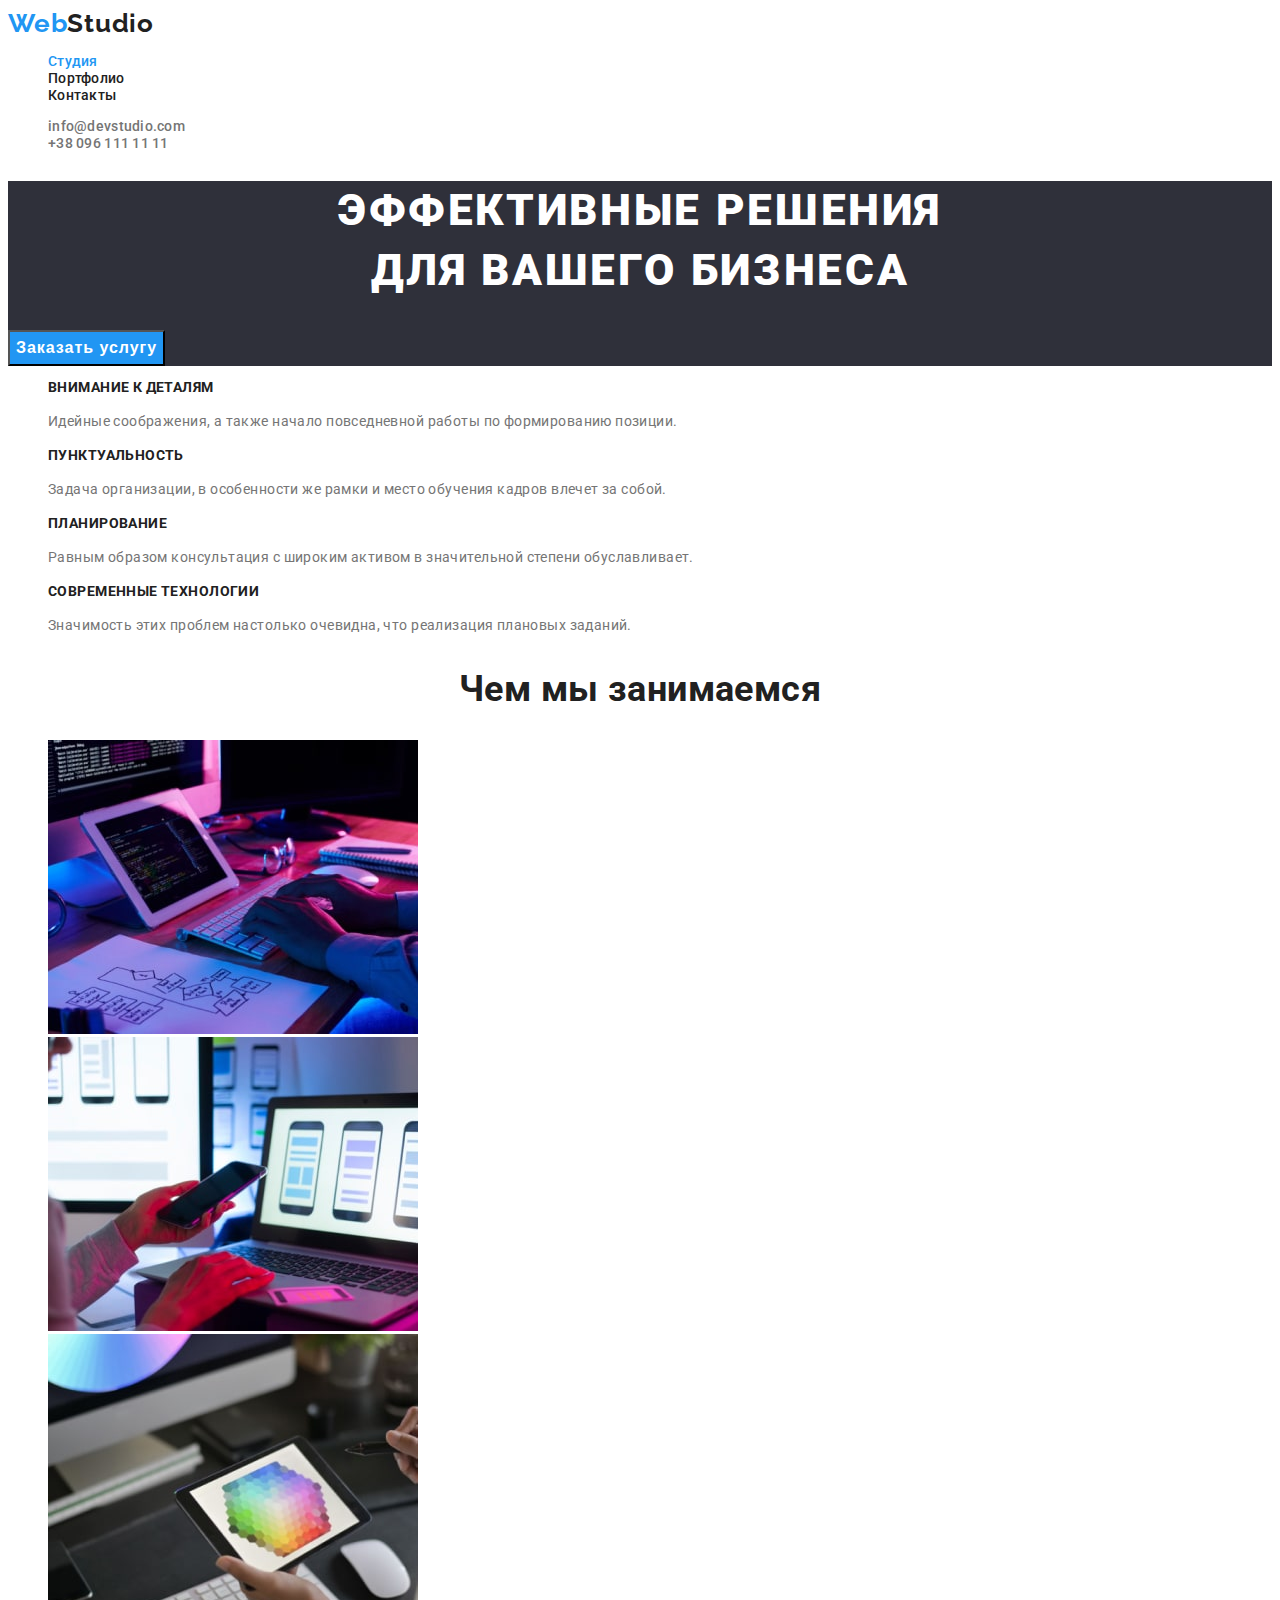
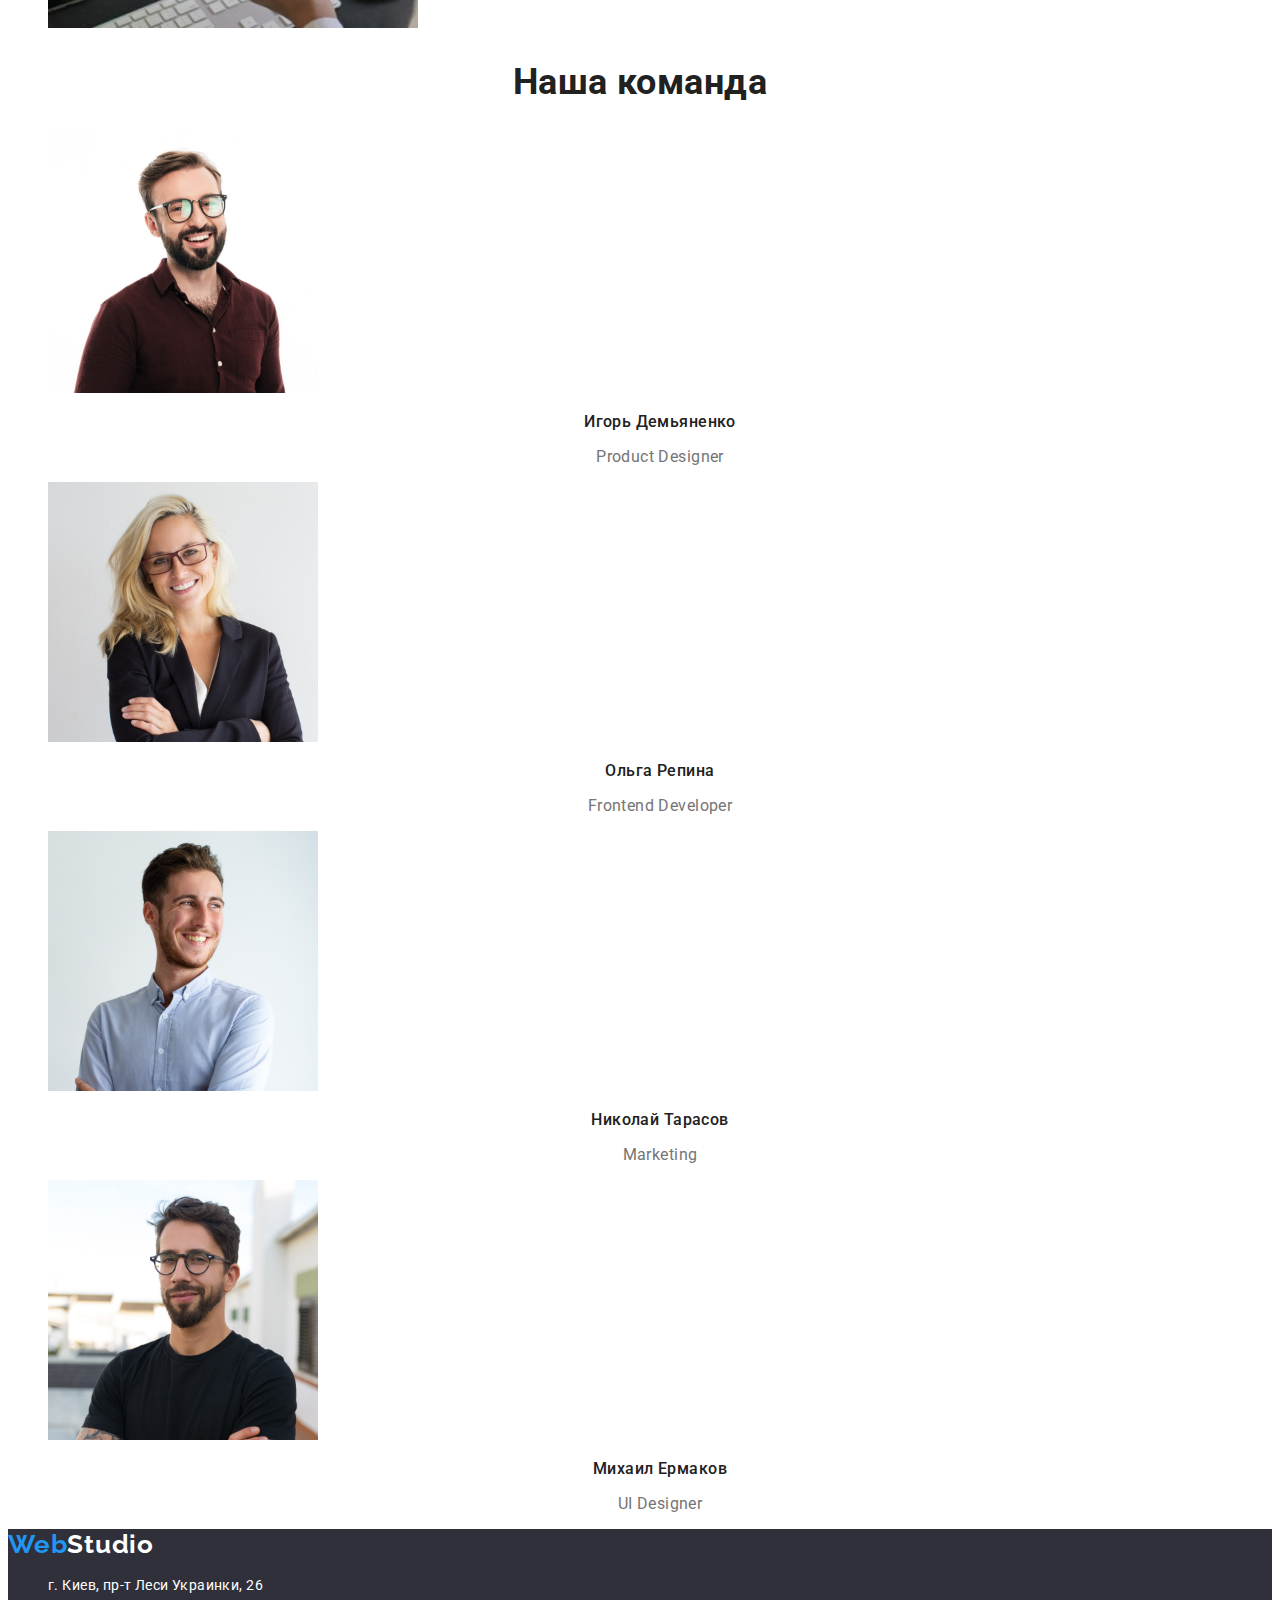
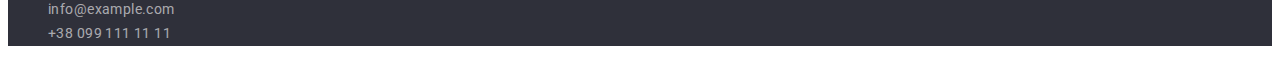
==== commit 3c6fd18a: "Правки после проверки" ====
--- a/index.html
+++ b/index.html
@@ -21,7 +21,7 @@
     <nav class="header-nav">
       <ul class="list">
         <li>
-          <a href="./index.html" class="link header-link">Студия</a>
+          <a href="./index.html" class="link header-link current">Студия</a>
         </li>
         <li>
           <a href="./portfolio.html" class="link header-link">Портфолио</a>
--- a/css/styles.css
+++ b/css/styles.css
@@ -1,14 +1,14 @@
 :root {
   --accent-color: #2196f3;
-  --hero-text-color: #ffffff;
   --main-text-color: #212121;
+  --other-text-color: #ffffff;
   --second-text-color: #757575;
-  --btn-text-color: #ffffff;
   --btn-color: #f5f4fa;
 }
 
 body {
   font-family: "Roboto", sans-serif;
+  font-size: 14px;
   color: var(--main-text-color);
   letter-spacing: 0.03em;
 }
@@ -35,7 +35,7 @@
 }
 /*----------------Header-------------------*/
 .logo {
-  font-family: "Raleway";
+  font-family: "Raleway", sans-serif;
   font-style: normal;
   font-weight: 700;
   font-size: 26px;
@@ -53,6 +53,9 @@
   line-height: 1.14;
   letter-spacing: 0.02em;
   color: var(--main-text-color);
+}
+.current {
+  color: var(--accent-color);
 }
 
 .header-contact {
@@ -77,7 +80,7 @@
   text-align: center;
   letter-spacing: 0.06em;
   text-transform: uppercase;
-  color: var(--hero-text-color);
+  color: var(--other-text-color);
 }
 
 .hero-btn {
@@ -85,15 +88,14 @@
   font-size: 16px;
   line-height: 1.88;
   letter-spacing: 0.06em;
-  color: var(--btn-text-color);
+  color: var(--other-text-color);
   background-color: var(--accent-color);
   cursor: pointer;
 }
 
 .hero-btn:hover,
 .hero-btn:focus {
-  color: var(--main-text-color);
-  background-color: var(--btn-color);
+  background-color: #188ce8;
 }
 .hero {
   background-color: #2f303a;
@@ -149,9 +151,15 @@
   background-color: var(--btn-color);
   cursor: pointer;
 }
+
 .btn-portfolio:hover,
 .btn-portfolio:focus {
-  color: var(--btn-text-color);
+  color: var(--other-text-color);
+  background-color: var(--accent-color);
+}
+
+button.current {
+  color: var(--other-text-color);
   background-color: var(--accent-color);
 }
 .portfolio-title {
@@ -180,7 +188,7 @@
   font-weight: 400;
   font-size: 14px;
   line-height: 1.71;
-  color: var(--btn-text-color);
+  color: var(--other-text-color);
 }
 
 .footer-contact {
